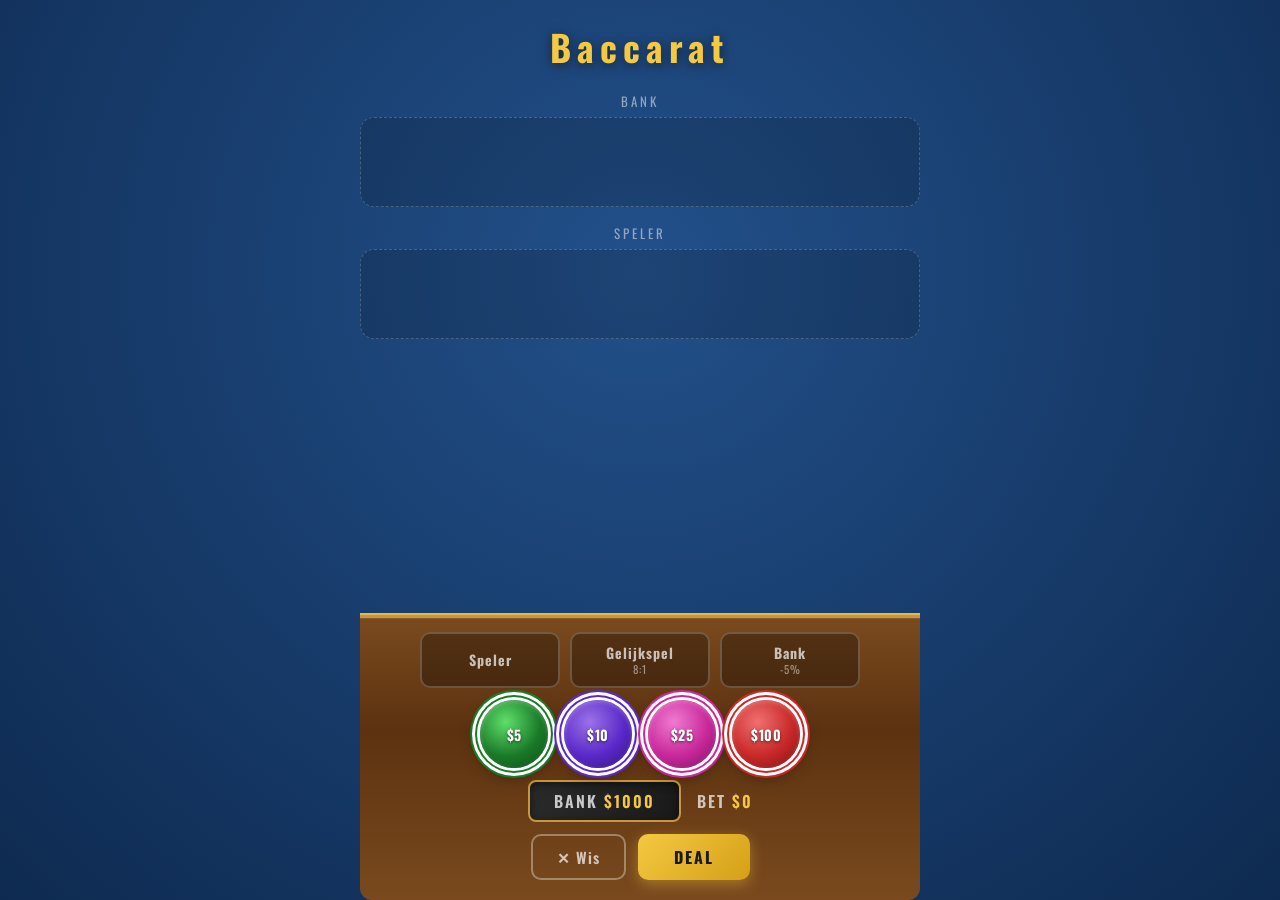
==== baccarat/Baccarat.html @ 53649d04 "baccarat toegevoegd" ====
<!DOCTYPE html>
<html lang="nl">
<head>
    <meta charset="UTF-8">
    <title>Baccarat</title>
    <link rel="stylesheet" href="Baccarat.css">
</head>
<body>

<h1>Baccarat</h1>

<div id="bankerZone">
    <div class="zone-label">Bank</div>
    <div id="kaartenBanker"></div>
    <div id="bankerScore"></div>
</div>

<div id="playerZone">
    <div class="zone-label">Speler</div>
    <div id="kaartenPlayer"></div>
    <div id="playerScore"></div>
</div>

<div id="berichtDisplay"></div>

<div id="chipBalk">

    <!-- Wedden op knoppen -->
    <div id="wedKnoppen">
        <button class="wed-knop" id="wed-player"  onclick="setWeddenOp('player')">Speler</button>
        <button class="wed-knop" id="wed-tie"     onclick="setWeddenOp('tie')">Gelijkspel<br><small>8:1</small></button>
        <button class="wed-knop" id="wed-banker"  onclick="setWeddenOp('banker')">Bank<br><small>-5%</small></button>
    </div>

    <div id="chipRij">
        <button class="chip chip-groen"  onclick="voegToe(5)"><span class="chip-label">$5</span></button>
        <button class="chip chip-paars"  onclick="voegToe(10)"><span class="chip-label">$10</span></button>
        <button class="chip chip-roze"   onclick="voegToe(25)"><span class="chip-label">$25</span></button>
        <button class="chip chip-rood"   onclick="voegToe(100)"><span class="chip-label">$100</span></button>
    </div>

    <div id="bankEnBet">
        <div id="bankDisplay">BANK <span id="bankBedrag">$1000</span></div>
        <div id="betDisplay">BET <span id="betBedrag">$0</span></div>
    </div>

    <div id="betKnoppen">
        <button id="wisBtn"  onclick="wisInzet()">✕ Wis</button>
        <button id="dealBtn" onclick="dealCards()">DEAL</button>
    </div>

</div>

<script src="../blackjack/modules/Card.js"></script>
<script src="../blackjack/modules/Deck.js"></script>
<script src="../blackjack/modules/Hand.js"></script>
<script src="modules/BaccaratGame.js"></script>
</body>
</html>
---- baccarat/Baccarat.css ----
@import url('https://fonts.googleapis.com/css2?family=Oswald:wght@600;700&family=Lato:wght@400;700&display=swap');

* { box-sizing: border-box; margin: 0; padding: 0; }

body {
    background: #1a3a6b;
    background-image: radial-gradient(ellipse at 50% 30%, #22508a 0%, #0e2a50 100%);
    font-family: 'Lato', sans-serif;
    color: #fff;
    text-align: center;
    min-height: 100vh;
    display: flex;
    flex-direction: column;
    align-items: center;
    padding: 20px 12px 0;
    overflow-x: hidden;
}

h1 {
    font-family: 'Oswald', sans-serif;
    font-size: 36px;
    font-weight: 700;
    color: #f5c842;
    letter-spacing: 6px;
    text-shadow: 0 2px 12px rgba(0,0,0,0.5);
    margin-bottom: 18px;
}

/* ===== ZONES ===== */
#bankerZone, #playerZone {
    width: 100%;
    max-width: 560px;
    margin-bottom: 12px;
}

.zone-label {
    font-family: 'Oswald', sans-serif;
    font-size: 13px;
    letter-spacing: 3px;
    color: rgba(255,255,255,0.5);
    text-transform: uppercase;
    margin-bottom: 6px;
}

#kaartenBanker, #kaartenPlayer {
    display: flex;
    justify-content: center;
    flex-wrap: wrap;
    gap: 8px;
    min-height: 90px;
    background: rgba(0,0,0,0.15);
    border: 1px dashed rgba(255,255,255,0.2);
    border-radius: 14px;
    padding: 12px;
}

#bankerScore, #playerScore {
    font-family: 'Oswald', sans-serif;
    font-size: 13px;
    color: rgba(255,255,255,0.6);
    letter-spacing: 1px;
    margin-top: 4px;
}

/* ===== KAARTEN ===== */
.kaart {
    background: #fff;
    border-radius: 8px;
    width: 58px;
    height: 82px;
    display: flex;
    align-items: center;
    justify-content: center;
    font-family: 'Oswald', sans-serif;
    font-size: 20px;
    font-weight: 700;
    box-shadow: 0 4px 10px rgba(0,0,0,0.4);
    border: 1px solid rgba(0,0,0,0.1);
    animation: kaartIn 0.2s ease;
}

.kaart-verborgen {
    background: linear-gradient(135deg, #1a3a8a, #0d2060);
    color: rgba(255,255,255,0.15) !important;
    font-size: 36px;
}

@keyframes kaartIn {
    from { transform: translateY(-16px) scale(0.85); opacity: 0; }
    to   { transform: translateY(0) scale(1); opacity: 1; }
}

/* ===== BERICHT ===== */
#berichtDisplay {
    font-family: 'Oswald', sans-serif;
    font-size: 22px;
    font-weight: 700;
    letter-spacing: 2px;
    min-height: 32px;
    margin: 6px 0;
}

/* ===== CHIP BALK ===== */
#chipBalk {
    width: 100%;
    max-width: 560px;
    background: linear-gradient(180deg, #7a4a1e 0%, #5c3210 40%, #7a4a1e 100%);
    border-top: 3px solid #c8963c;
    border-radius: 0 0 12px 12px;
    padding: 14px 12px 20px;
    display: flex;
    flex-direction: column;
    align-items: center;
    gap: 12px;
    box-shadow: 0 -2px 0 #e8b840, inset 0 1px 0 rgba(255,255,255,0.08);
    position: fixed;
    bottom: 0;
    left: 50%;
    transform: translateX(-50%);
}

/* ===== WEDDEN OP KNOPPEN ===== */
#wedKnoppen {
    display: flex;
    gap: 10px;
    justify-content: center;
    width: 100%;
}

.wed-knop {
    flex: 1;
    max-width: 140px;
    padding: 10px 8px;
    font-family: 'Oswald', sans-serif;
    font-size: 14px;
    font-weight: 700;
    letter-spacing: 1px;
    background: rgba(0,0,0,0.3);
    border: 2px solid rgba(255,255,255,0.2);
    border-radius: 10px;
    color: rgba(255,255,255,0.7);
    cursor: pointer;
    transition: all 0.2s;
    line-height: 1.3;
}

.wed-knop small {
    display: block;
    font-size: 11px;
    opacity: 0.7;
    font-weight: 400;
}

.wed-knop:hover {
    background: rgba(245,200,66,0.15);
    border-color: #f5c842;
    color: #f5c842;
}

.wed-knop.actief {
    background: rgba(245,200,66,0.25);
    border-color: #f5c842;
    color: #f5c842;
    box-shadow: 0 0 10px rgba(245,200,66,0.3);
}

/* ===== CHIP RIJ ===== */
#chipRij {
    display: flex;
    justify-content: center;
    gap: 16px;
}

.chip {
    width: 68px;
    height: 68px;
    border-radius: 50%;
    border: none;
    cursor: pointer;
    position: relative;
    padding: 0;
    transition: transform 0.15s ease, filter 0.15s ease;
}

.chip:hover  { transform: translateY(-6px) scale(1.08); filter: brightness(1.12); }
.chip:active { transform: translateY(-2px) scale(0.97); }

.chip-label {
    position: relative;
    z-index: 2;
    font-family: 'Oswald', sans-serif;
    font-size: 14px;
    font-weight: 700;
    letter-spacing: 0.5px;
    color: #fff;
    text-shadow: 0 1px 3px rgba(0,0,0,0.6);
    pointer-events: none;
    display: flex;
    align-items: center;
    justify-content: center;
    width: 100%;
    height: 100%;
    border-radius: 50%;
}

.chip-groen {
    background: radial-gradient(circle at 38% 32%, #5de06a, #1a7a28 55%, #0d4d18);
    box-shadow: 0 0 0 3px #fff, 0 0 0 5px #1a7a28, 0 0 0 8px #fff, 0 0 0 10px #1a7a28,
    0 6px 18px rgba(0,0,0,0.55), inset 0 2px 4px rgba(255,255,255,0.25);
}

.chip-paars {
    background: radial-gradient(circle at 38% 32%, #9b72e8, #5a28c8 55%, #33147a);
    box-shadow: 0 0 0 3px #fff, 0 0 0 5px #5a28c8, 0 0 0 8px #fff, 0 0 0 10px #5a28c8,
    0 6px 18px rgba(0,0,0,0.55), inset 0 2px 4px rgba(255,255,255,0.25);
}

.chip-roze {
    background: radial-gradient(circle at 38% 32%, #f07ad0, #c8289a 55%, #7a1460);
    box-shadow: 0 0 0 3px #fff, 0 0 0 5px #c8289a, 0 0 0 8px #fff, 0 0 0 10px #c8289a,
    0 6px 18px rgba(0,0,0,0.55), inset 0 2px 4px rgba(255,255,255,0.25);
}

.chip-rood {
    background: radial-gradient(circle at 38% 32%, #f07070, #c82828 55%, #7a1414);
    box-shadow: 0 0 0 3px #fff, 0 0 0 5px #c82828, 0 0 0 8px #fff, 0 0 0 10px #c82828,
    0 6px 18px rgba(0,0,0,0.55), inset 0 2px 4px rgba(255,255,255,0.25);
}

/* ===== BANK & BET DISPLAY ===== */
#bankEnBet {
    display: flex;
    gap: 16px;
    align-items: center;
}

#bankDisplay {
    background: linear-gradient(90deg, #2a2a2a, #1a1a1a);
    border: 2px solid #c8963c;
    border-radius: 8px;
    padding: 7px 24px;
    font-family: 'Oswald', sans-serif;
    font-size: 16px;
    font-weight: 600;
    letter-spacing: 2px;
    color: rgba(255,255,255,0.75);
    box-shadow: inset 0 2px 8px rgba(0,0,0,0.5);
}

#bankDisplay span, #betDisplay span { color: #f5c842; }

#betDisplay {
    font-family: 'Oswald', sans-serif;
    font-size: 16px;
    font-weight: 600;
    letter-spacing: 2px;
    color: rgba(255,255,255,0.7);
}

/* ===== BET KNOPPEN ===== */
#betKnoppen {
    display: flex;
    gap: 12px;
}

#wisBtn {
    background: transparent;
    border: 2px solid rgba(255,255,255,0.35);
    color: rgba(255,255,255,0.7);
    border-radius: 10px;
    padding: 10px 24px;
    font-family: 'Oswald', sans-serif;
    font-size: 15px;
    font-weight: 600;
    letter-spacing: 1px;
    cursor: pointer;
    transition: background 0.2s, transform 0.1s;
}

#wisBtn:hover { background: rgba(255,255,255,0.1); transform: scale(1.04); }

#dealBtn {
    background: linear-gradient(135deg, #f5c842, #d4a017);
    border: none;
    color: #1a1a1a;
    border-radius: 10px;
    padding: 10px 36px;
    font-family: 'Oswald', sans-serif;
    font-size: 16px;
    font-weight: 700;
    letter-spacing: 2px;
    cursor: pointer;
    transition: opacity 0.2s, transform 0.1s;
    box-shadow: 0 4px 14px rgba(245,200,66,0.4);
}

#dealBtn:hover  { opacity: 0.88; transform: scale(1.05); }
#dealBtn:active { transform: scale(0.97); }

body::after {
    content: '';
    display: block;
    height: 280px;
}
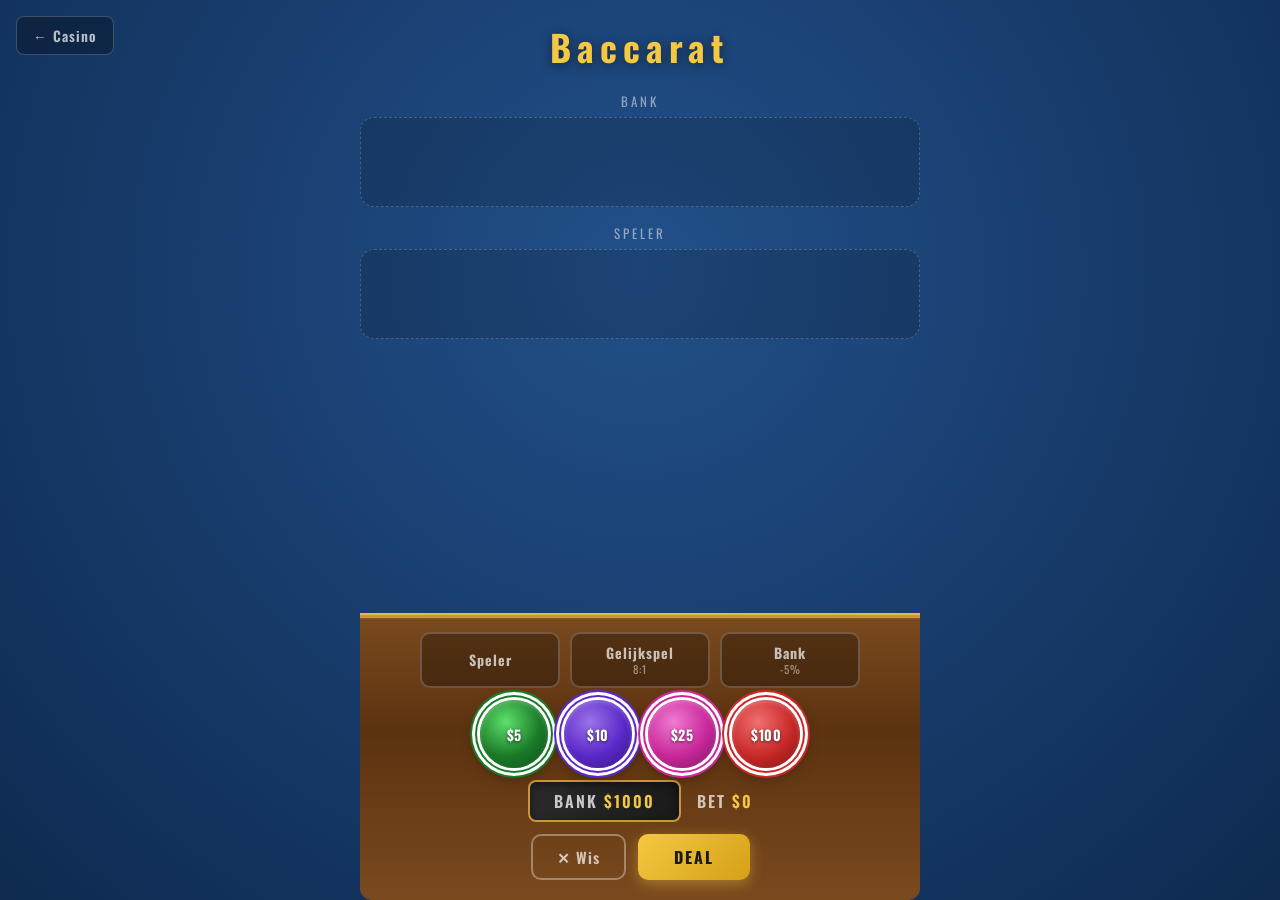
==== commit 6068689b: "css en html" ====
--- a/baccarat/Baccarat.html
+++ b/baccarat/Baccarat.html
@@ -6,6 +6,7 @@
     <link rel="stylesheet" href="Baccarat.css">
 </head>
 <body>
+<a href="../index.html" id="terugKnop">← Casino</a>
 
 <h1>Baccarat</h1>
 
@@ -22,6 +23,10 @@
 </div>
 
 <div id="berichtDisplay"></div>
+
+<button id="nieuweRondeBtn" onclick="nieuweRonde()" style="display:none;">
+    🃏 Nieuwe Ronde
+</button>
 
 <div id="chipBalk">
 
--- a/baccarat/Baccarat.css
+++ b/baccarat/Baccarat.css
@@ -151,6 +151,52 @@
     font-weight: 400;
 }
 
+#bankerZone, #playerZone {
+    max-height: 160px;
+    overflow: hidden;
+}
+
+#terugKnop {
+    position: fixed;
+    top: 16px;
+    left: 16px;
+    font-family: 'Oswald', sans-serif;
+    font-size: 14px;
+    font-weight: 600;
+    letter-spacing: 1px;
+    color: rgba(255,255,255,0.7);
+    text-decoration: none;
+    background: rgba(0,0,0,0.3);
+    border: 1px solid rgba(255,255,255,0.2);
+    border-radius: 8px;
+    padding: 8px 16px;
+    transition: all 0.2s;
+}
+
+#terugKnop:hover {
+    color: #f5c842;
+    border-color: #f5c842;
+    background: rgba(0,0,0,0.5);
+}
+
+#nieuweRondeBtn {
+    background: linear-gradient(135deg, #f5c842, #d4a017);
+    border: none;
+    color: #1a1a1a;
+    border-radius: 10px;
+    padding: 14px 48px;
+    font-family: 'Oswald', sans-serif;
+    font-size: 18px;
+    font-weight: 700;
+    letter-spacing: 2px;
+    cursor: pointer;
+    margin-top: 16px;
+    box-shadow: 0 4px 14px rgba(245,200,66,0.4);
+    transition: opacity 0.2s, transform 0.1s;
+}
+
+#nieuweRondeBtn:hover { opacity: 0.88; transform: scale(1.05); }
+
 .wed-knop:hover {
     background: rgba(245,200,66,0.15);
     border-color: #f5c842;
